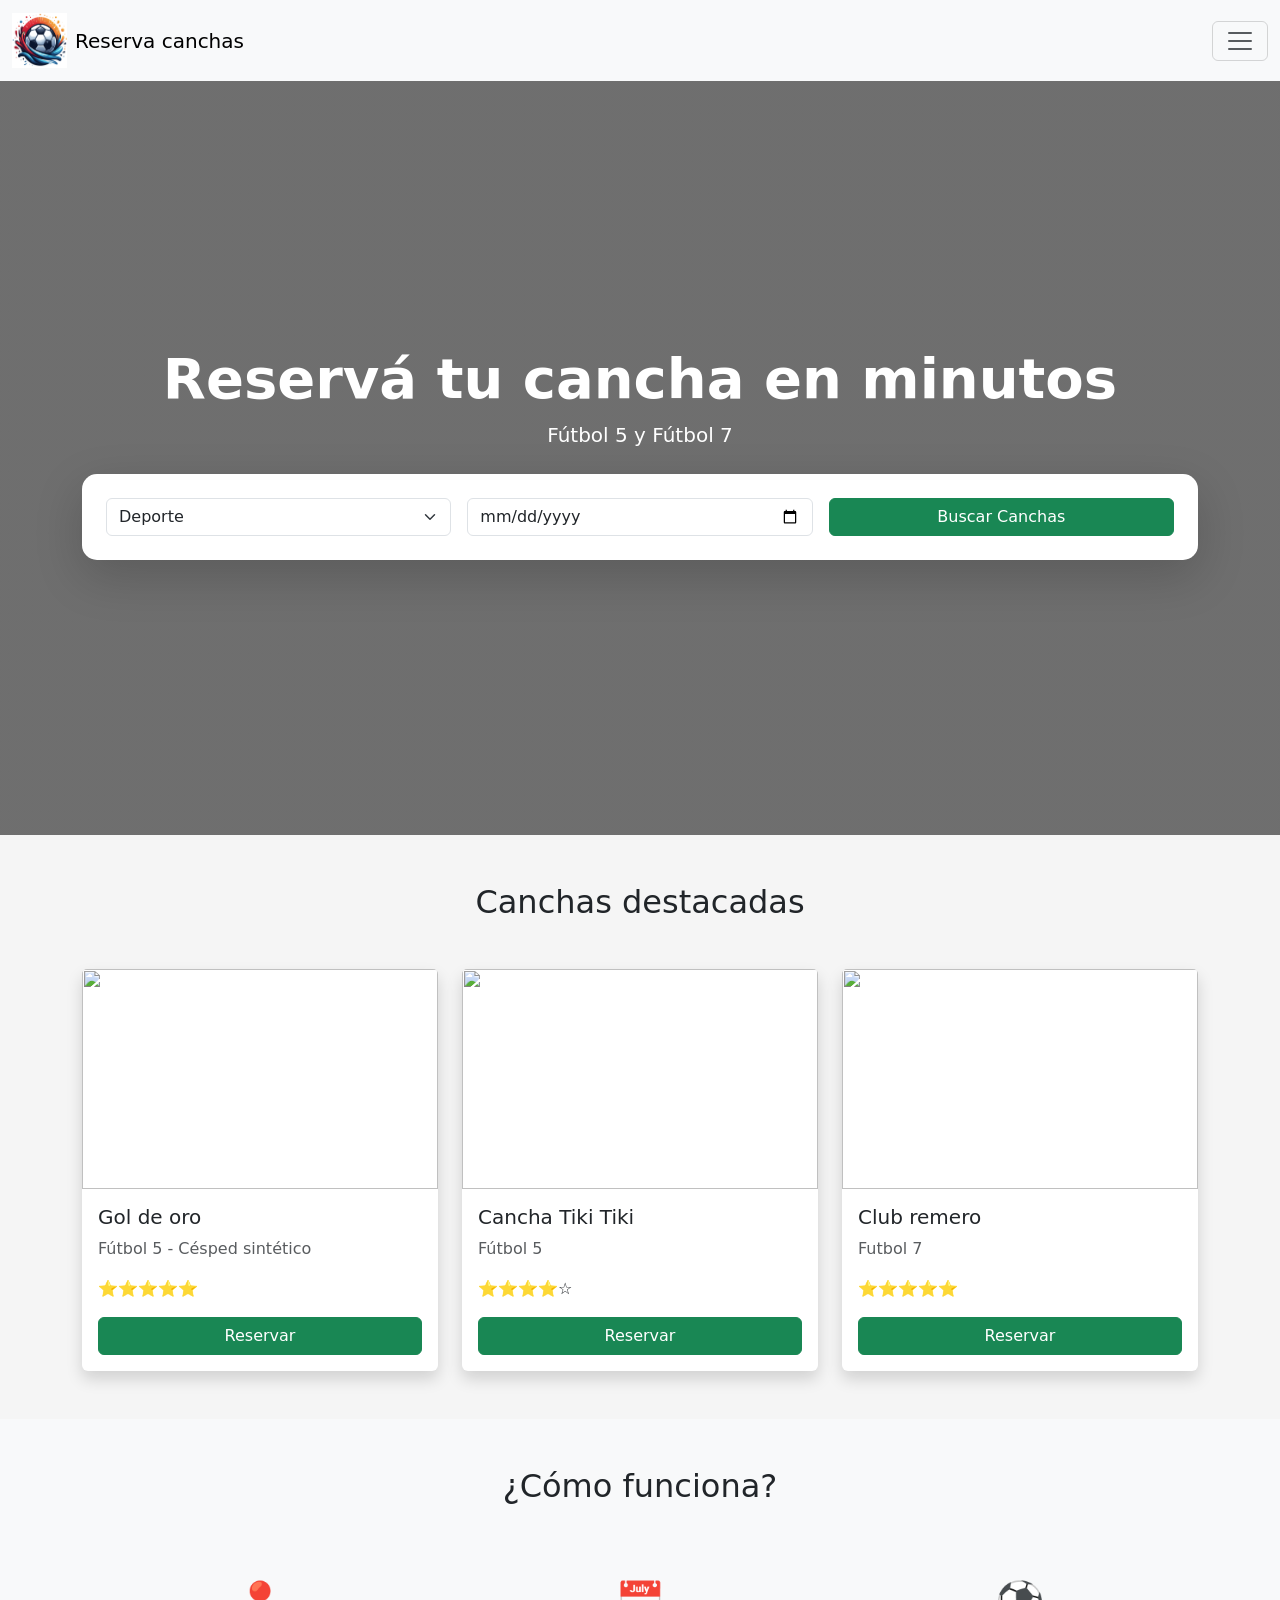
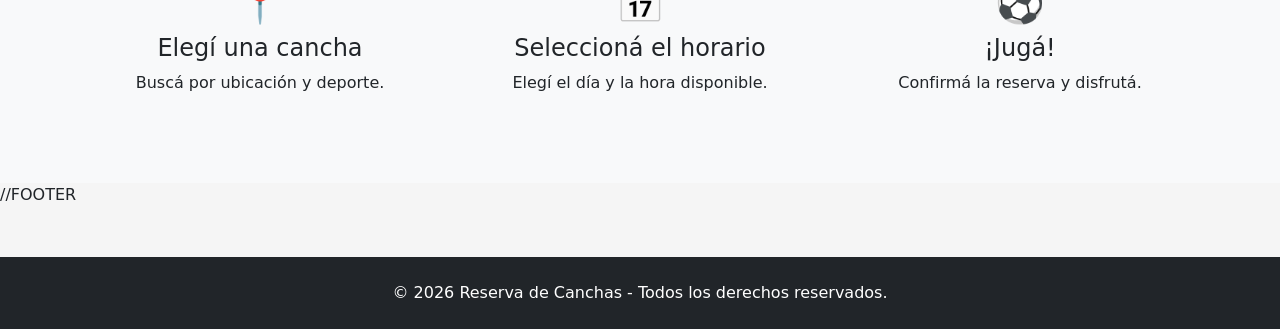
==== gestion_canchas/index.html @ 02e9f6d1 "Add files via upload" ====
<!DOCTYPE html>
<html lang="es">
<head>
    <meta charset="UTF-8">
    <meta name="viewport" content="width=device-width, initial-scale=1.0">
    <title>Reserva de canchas</title>

    <link href="https://cdn.jsdelivr.net/npm/bootstrap@5.3.8/dist/css/bootstrap.min.css" rel="stylesheet">
</head>
<body>

<nav class="navbar bg-body-tertiary fixed-top">
  <div class="container-fluid">

    <a class="navbar-brand d-flex align-items-center" href="#">

<img src="assets/img/logo.png"
width="55"
height="55"
class="me-2">

Reserva canchas

</a>
    <button class="navbar-toggler" type="button" data-bs-toggle="offcanvas" data-bs-target="#offcanvasNavbar" aria-controls="offcanvasNavbar" aria-label="Toggle navigation">
      <span class="navbar-toggler-icon"></span>
    </button>
    <div class="offcanvas offcanvas-end" tabindex="-1" id="offcanvasNavbar" aria-labelledby="offcanvasNavbarLabel">
      <div class="offcanvas-header">
        <h5 class="offcanvas-title" id="offcanvasNavbarLabel">Menu</h5>
        <button type="button" class="btn-close" data-bs-dismiss="offcanvas" aria-label="Close"></button>
      </div>
      <div class="offcanvas-body">
        <ul class="navbar-nav justify-content-end flex-grow-1 pe-3">
          <li class="nav-item">
            <a class="nav-link active" aria-current="page" href="registro.html">Registrarse</a>
          </li>
          <li class="nav-item">
            <a class="nav-link" href="login.html">Iniciar sesion</a>
          </li>
        <form class="d-flex mt-3" role="search">
          <input class="form-control me-2" type="search" placeholder="Search" aria-label="Search"/>
          <button class="btn btn-outline-success" type="submit">Search</button>
        </form>
      </div>
    </div>
  </div>
</nav>

<header class="hero d-flex align-items-center">
    <div class="container text-center text-white">
        <h1 class="display-4 fw-bold">Reservá tu cancha en minutos</h1>
        <p class="lead">Fútbol 5 y Fútbol 7</p>

        <div class="card shadow-lg mt-4 p-4">
            <div class="row g-3">

                <div class="col-md-4">
                    <select class="form-select">
                        <option selected>Deporte</option>
                        <option>Fútbol 5</option>
                        <option>Fútbol 7</option>
                        <option>Pádel</option>
                    </select>
                </div>

                <div class="col-md-4">
                    <input type="date" class="form-control">
                </div>

                <div class="col-md-4">
                    <button class="btn btn-success w-100">
                        Buscar Canchas
                    </button>
                </div>

            </div>
        </div>

    </div>
</header>

<section class="container py-5">

    <h2 class="text-center mb-5">Canchas destacadas</h2>

    <div class="row g-4">

        <div class="col-md-4">
            <div class="card shadow h-100">

                <img src="https://encrypted-tbn0.gstatic.com/images?q=tbn:ANd9GcR5i-lR1U8h3nNeFZLyIGhV5g-avZG568tFrtW1WQC8XA&s=10"
                    class="card-img-top">

                <div class="card-body">

                    <h5 class="card-title">Gol de oro</h5>

                    <p class="text-muted">
                        Fútbol 5 - Césped sintético
                    </p>

                    <p>
                        ⭐⭐⭐⭐⭐
                    </p>

                    <button class="btn btn-success w-100">
                        Reservar
                    </button>

                </div>

            </div>
        </div>

        <div class="col-md-4">

            <div class="card shadow h-100">

                <img src="https://www.hoysejuega.com/uploads/Modules/ImagenesComplejos/800_600_581795_172807149546525_1159686787_n.jpg"
                    class="card-img-top">

                <div class="card-body">

                    <h5 class="card-title">Cancha Tiki Tiki</h5>

                    <p class="text-muted">
                        Fútbol 5
                    </p>

                    <p>
                        ⭐⭐⭐⭐☆
                    </p>

                    <button class="btn btn-success w-100">
                        Reservar
                    </button>

                </div>

            </div>

        </div>

        <div class="col-md-4">

            <div class="card shadow h-100">

                <img src="https://encrypted-tbn0.gstatic.com/images?q=tbn:ANd9GcSHmDU8aJLZdgUZARfyaHL3wEKQg3lDIyKLDlMb0kGRbw&s=10"
                    class="card-img-top">

                <div class="card-body">

                    <h5 class="card-title">Club remero</h5>

                    <p class="text-muted">
                        Futbol 7
                    </p>

                    <p>
                        ⭐⭐⭐⭐⭐
                    </p>

                    <button class="btn btn-success w-100">
                        Reservar
                    </button>

                </div>

            </div>

        </div>

    </div>

</section>


<section class="bg-light py-5">

    <div class="container">

        <h2 class="text-center mb-5">
            ¿Cómo funciona?
        </h2>

        <div class="row text-center">

            <div class="col-md-4">

                <div class="p-4">

                    <h1>📍</h1>

                    <h4>Elegí una cancha</h4>

                    <p>
                        Buscá por ubicación y deporte.
                    </p>

                </div>

            </div>

            <div class="col-md-4">

                <div class="p-4">

                    <h1>📅</h1>

                    <h4>Seleccioná el horario</h4>

                    <p>
                        Elegí el día y la hora disponible.
                    </p>

                </div>

            </div>

            <div class="col-md-4">

                <div class="p-4">

                    <h1>⚽</h1>

                    <h4>¡Jugá!</h4>

                    <p>
                        Confirmá la reserva y disfrutá.
                    </p>

                </div>

            </div>

        </div>

    </div>

</section>

//FOOTER

<footer class="bg-dark text-white text-center py-4">

    <p class="mb-0">
        © 2026 Reserva de Canchas - Todos los derechos reservados.
    </p>

</footer>

<style>

body{
    padding-top:70px;
    background:#f5f5f5;
}

.hero{

    height:85vh;

    background-image:
    linear-gradient(rgba(0,0,0,.55),rgba(0,0,0,.55)),
    url("https://images.unsplash.com/photo-1574629810360-7efbbe195018?w=1600");

    background-size:cover;
    background-position:center;
}

.hero .card{

    border:none;
    border-radius:15px;
}

.card{

    border:none;
    transition:.3s;
}

.card:hover{

    transform:translateY(-8px);
}

.card img{

    height:220px;
    object-fit:cover;
}

footer{

    margin-top:50px;
}

</style>


    <script src="https://cdn.jsdelivr.net/npm/bootstrap@5.3.8/dist/js/bootstrap.bundle.min.js" integrity="sha384-FKyoEForCGlyvwx9Hj09JcYn3nv7wiPVlz7YYwJrWVcXK/BmnVDxM+D2scQbITxI" crossorigin="anonymous"></script>
    <script src="js/script.js"></script>
</body>
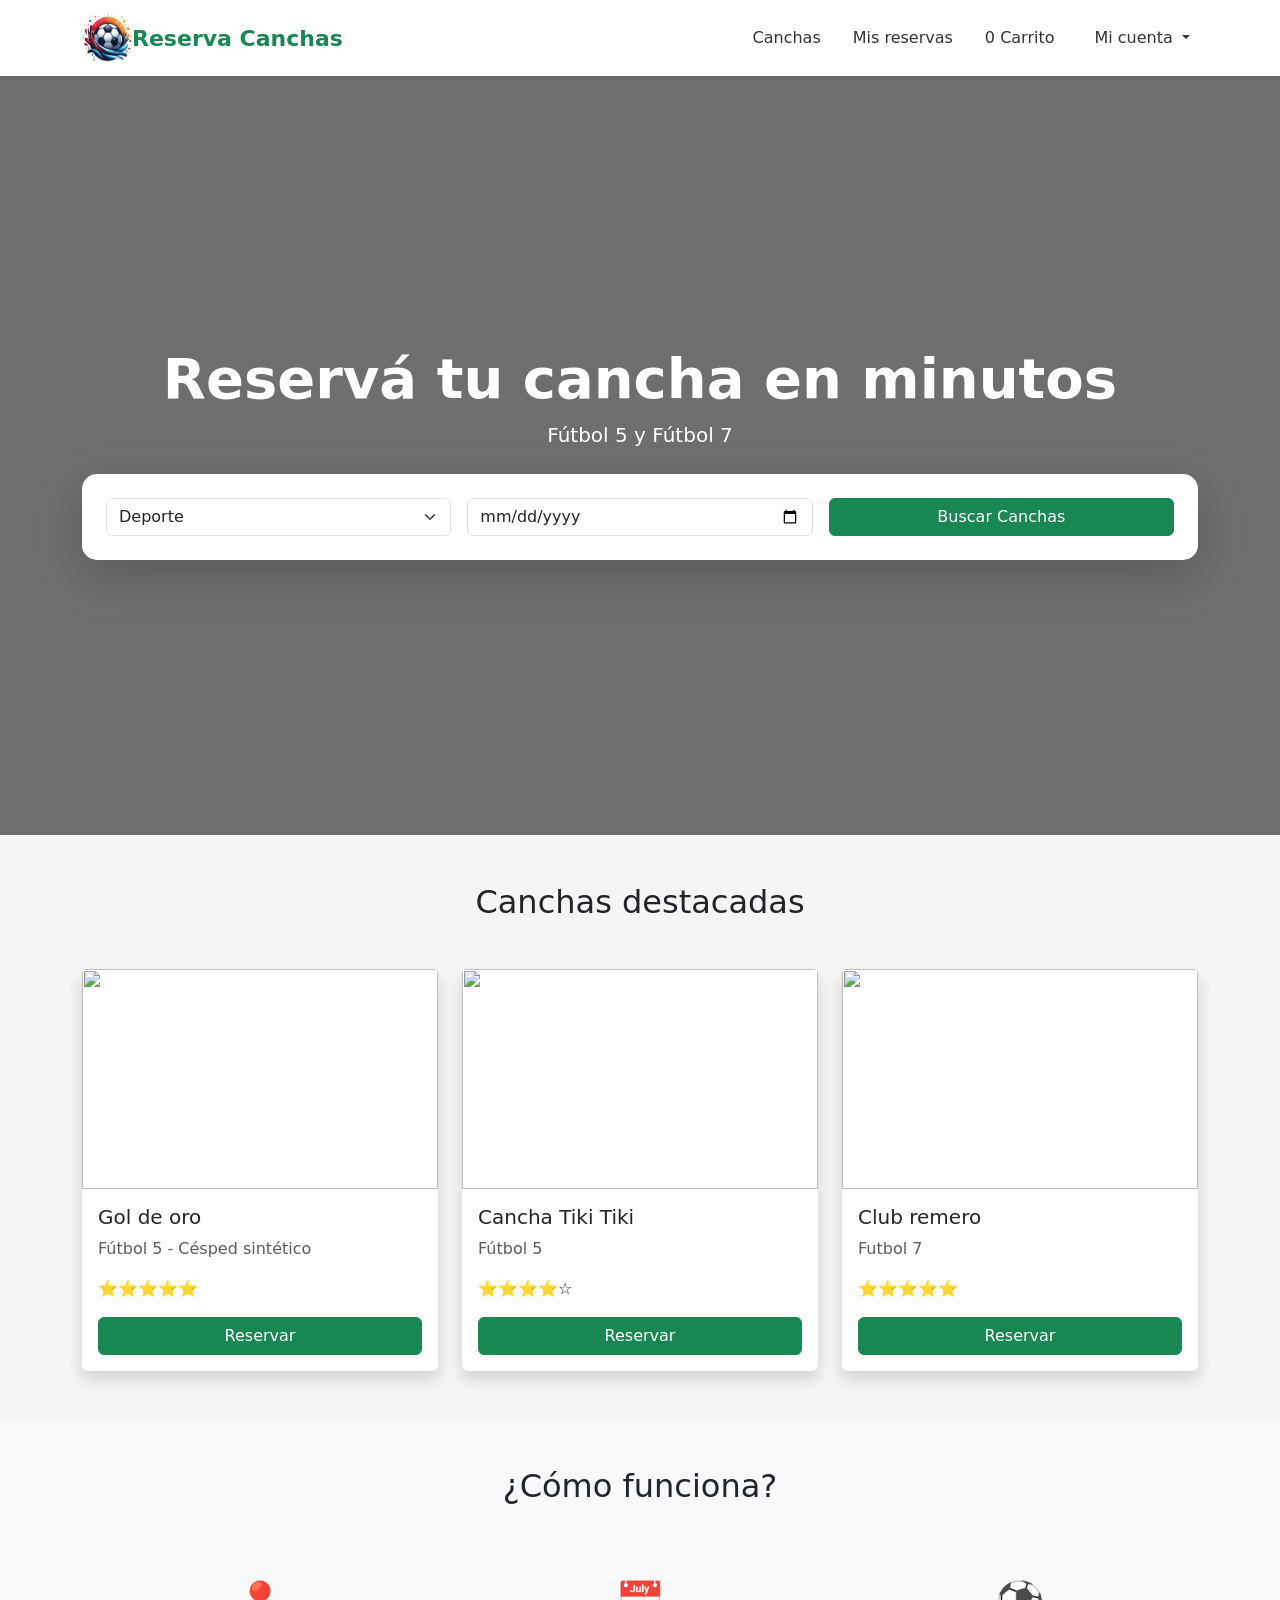
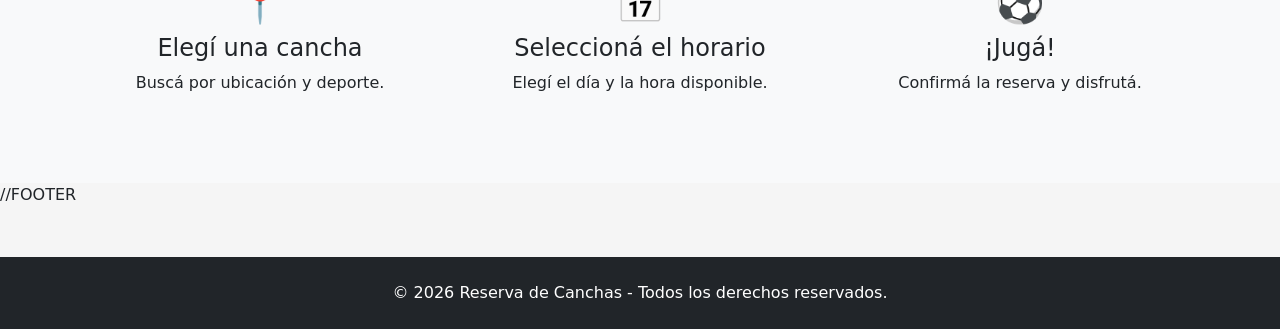
==== commit eb5a8f0f: "Add files via upload" ====
--- a/gestion_canchas/index.html
+++ b/gestion_canchas/index.html
@@ -9,42 +9,191 @@
 </head>
 <body>
 
-<nav class="navbar bg-body-tertiary fixed-top">
-  <div class="container-fluid">
-
-    <a class="navbar-brand d-flex align-items-center" href="#">
-
-<img src="assets/img/logo.png"
-width="55"
-height="55"
-class="me-2">
-
-Reserva canchas
-
-</a>
-    <button class="navbar-toggler" type="button" data-bs-toggle="offcanvas" data-bs-target="#offcanvasNavbar" aria-controls="offcanvasNavbar" aria-label="Toggle navigation">
-      <span class="navbar-toggler-icon"></span>
-    </button>
-    <div class="offcanvas offcanvas-end" tabindex="-1" id="offcanvasNavbar" aria-labelledby="offcanvasNavbarLabel">
-      <div class="offcanvas-header">
-        <h5 class="offcanvas-title" id="offcanvasNavbarLabel">Menu</h5>
-        <button type="button" class="btn-close" data-bs-dismiss="offcanvas" aria-label="Close"></button>
-      </div>
-      <div class="offcanvas-body">
-        <ul class="navbar-nav justify-content-end flex-grow-1 pe-3">
-          <li class="nav-item">
-            <a class="nav-link active" aria-current="page" href="registro.html">Registrarse</a>
-          </li>
-          <li class="nav-item">
-            <a class="nav-link" href="login.html">Iniciar sesion</a>
-          </li>
-        <form class="d-flex mt-3" role="search">
-          <input class="form-control me-2" type="search" placeholder="Search" aria-label="Search"/>
-          <button class="btn btn-outline-success" type="submit">Search</button>
-        </form>
-      </div>
+<!-- ==============================
+     NAVBAR
+============================== -->
+
+<nav class="navbar navbar-expand-lg navbar-dark navbar-custom fixed-top shadow-sm">
+
+    <div class="container">
+
+        <!-- LOGO -->
+        <a class="navbar-brand d-flex align-items-center" href="index.html">
+
+            <img
+                src="assets/img/logo.png"
+                width="50"
+                height="50"
+                class="logo-navbar"
+                alt="Logo Reserva Canchas"
+            >
+
+            <div class="brand-text">
+                <span class="brand-title">Reserva</span>
+                <span class="brand-subtitle">Canchas</span>
+            </div>
+
+        </a>
+
+
+        <!-- BOTÓN MÓVIL -->
+
+        <button
+            class="navbar-toggler"
+            type="button"
+            data-bs-toggle="collapse"
+            data-bs-target="#navbarMenu"
+            aria-controls="navbarMenu"
+            aria-expanded="false"
+            aria-label="Abrir menú">
+
+            <span class="navbar-toggler-icon"></span>
+
+        </button>
+
+
+        <!-- MENÚ -->
+
+        <div
+            class="collapse navbar-collapse"
+            id="navbarMenu">
+
+            <ul class="navbar-nav ms-auto align-items-lg-center gap-lg-2">
+
+
+                <!-- CANCHAS -->
+
+                <li class="nav-item">
+
+                    <a class="nav-link active" href="canchas.php">
+
+                        <i class="bi bi-grid-3x3-gap-fill"></i>
+
+                        <span>Canchas</span>
+
+                    </a>
+
+                </li>
+
+
+                <!-- RESERVAS -->
+
+                <li class="nav-item">
+
+                    <a class="nav-link" href="mis_reservas.php">
+
+                        <i class="bi bi-calendar-check"></i>
+
+                        <span>Mis reservas</span>
+
+                    </a>
+
+                </li>
+
+
+                <!-- CARRITO -->
+
+                <li class="nav-item">
+
+                    <a class="nav-link carrito-link" href="carrito.php">
+
+                        <span class="carrito-icon">
+
+                            <i class="bi bi-cart3"></i>
+
+                            <span class="carrito-badge">0</span>
+
+                        </span>
+
+                        <span>Carrito</span>
+
+                    </a>
+
+                </li>
+
+
+                <!-- SEPARADOR -->
+
+                <li class="nav-divider"></li>
+
+
+                <!-- USUARIO -->
+
+                <li class="nav-item dropdown">
+
+                    <a
+                        class="nav-link usuario-link dropdown-toggle"
+                        href="#"
+                        role="button"
+                        data-bs-toggle="dropdown"
+                        aria-expanded="false">
+
+                        <span class="usuario-icon">
+
+                            <i class="bi bi-person-fill"></i>
+
+                        </span>
+
+                        <span>Mi cuenta</span>
+
+                    </a>
+
+
+                    <ul class="dropdown-menu dropdown-menu-end">
+
+                        <li>
+
+                            <a class="dropdown-item" href="login.html">
+
+                                <i class="bi bi-person me-2"></i>
+
+                                Iniciar sesión
+
+                            </a>
+
+                        </li>
+
+
+                        <li>
+
+                            <a class="dropdown-item" href="mis_reservas.php">
+
+                                <i class="bi bi-calendar-check me-2"></i>
+
+                                Mis reservas
+
+                            </a>
+
+                        </li>
+
+
+                        <li>
+                            <hr class="dropdown-divider">
+                        </li>
+
+
+                        <li>
+
+                            <a class="dropdown-item logout-item" href="logout.php">
+
+                                <i class="bi bi-box-arrow-right me-2"></i>
+
+                                Cerrar sesión
+
+                            </a>
+
+                        </li>
+
+                    </ul>
+
+                </li>
+
+            </ul>
+
+        </div>
+
     </div>
-  </div>
+
 </nav>
 
 <header class="hero d-flex align-items-center">
@@ -256,6 +405,41 @@
     padding-top:70px;
     background:#f5f5f5;
 }
+/* ==============================
+       NAVBAR
+    ============================== */
+
+    .navbar {
+        background-color: white;
+        box-shadow: 0 2px 10px rgba(0,0,0,0.08);
+    }
+
+    .navbar-brand {
+        font-weight: 700;
+        color: #198754 !important;
+        font-size: 22px;
+    }
+
+    .navbar-brand i {
+        margin-right: 7px;
+    }
+
+    .nav-link {
+        color: #333 !important;
+        font-weight: 500;
+        margin-left: 8px;
+    }
+
+    .nav-link:hover {
+        color: #198754 !important;
+    }
+
+    .btn-navbar {
+        border-radius: 8px;
+        font-weight: 500;
+        margin-left: 8px;
+    }
+
 
 .hero{
 
